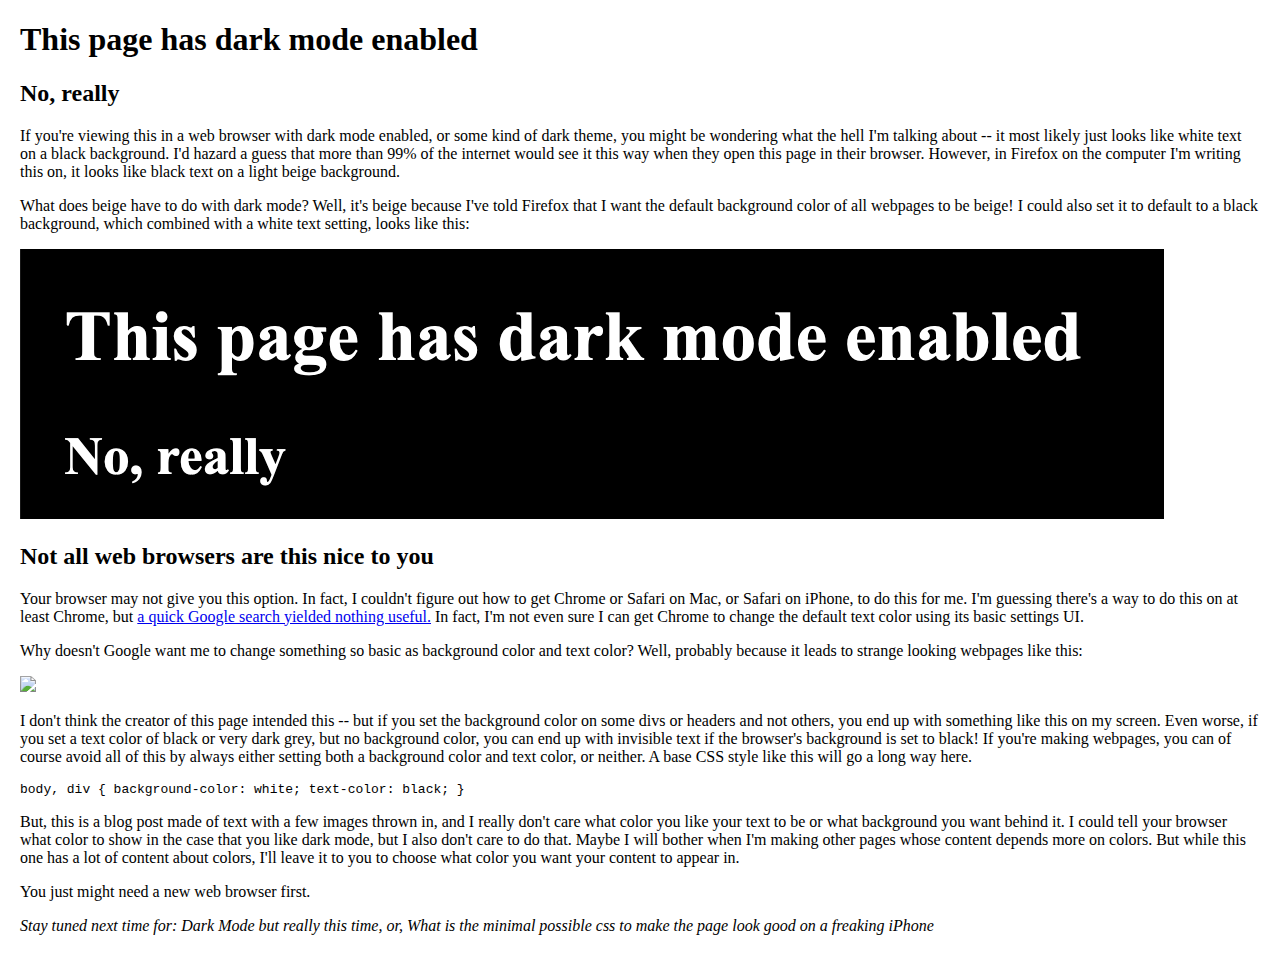
==== darkmode/index.html @ e74e688b "Move things around, start dark mode 2" ====
<!DOCTYPE html>
<head>
  <style>
    body {
      margin: 20px;
    }
    img {
      max-width: 100%;
    }
    footer {
      font-style: italic;
    }
  </style>
  <title>This page has dark mode enabled - Aaron Brown's Blog</title>
</head>
<body>
  <h1>This page has dark mode enabled</h1>
  <h2>No, really</h2>
  <p>
    If you're viewing this in a web browser with dark mode enabled, or some kind of dark theme, you might be wondering
    what the hell I'm talking about -- it most likely just looks like white text on a black background. I'd hazard a
    guess that more than 99% of the internet would see it this way when they open this page in their browser. However,
    in Firefox on the computer I'm writing this on, it looks like black text on a light beige background.
  </p>
  <p>
    What does beige have to do with dark mode? Well, it's beige because I've told Firefox that I want the default
    background color of all webpages to be beige! I could also set it to default to a black background, which combined
    with a white text setting, looks like this:
  </p>
  <img src="/darkmode/dark2.png" />
  <h2>Not all web browsers are this nice to you</h2>
  <p>
    Your browser may not give you this option. In fact, I couldn't figure out how to get Chrome or Safari on Mac, or
    Safari on iPhone, to do this for me. I'm guessing there's a way to do this on at least Chrome, but
    <a href="https://www.google.com/search?q=google+chrome+default+background"
      >a quick Google search yielded nothing useful.</a
    >
    In fact, I'm not even sure I can get Chrome to change the default text color using its basic settings UI.
  </p>
  <p>
    Why doesn't Google want me to change something so basic as background color and text color? Well, probably because
    it leads to strange looking webpages like this:
  </p>
  <img src="darkmode/dark3.png" />
  <p>
    I don't think the creator of this page intended this -- but if you set the background color on some divs or headers
    and not others, you end up with something like this on my screen. Even worse, if you set a text color of black or
    very dark grey, but no background color, you can end up with invisible text if the browser's background is set to
    black! If you're making webpages, you can of course avoid all of this by always either setting both a background
    color and text color, or neither. A base CSS style like this will go a long way here.
  </p>
  <pre>body, div { background-color: white; text-color: black; }</pre>
  <p>
    But, this is a blog post made of text with a few images thrown in, and I really don't care what color you like your
    text to be or what background you want behind it. I could tell your browser what color to show in the case that you
    like dark mode, but I also don't care to do that. Maybe I will bother when I'm making other pages whose content
    depends more on colors. But while this one has a lot of content about colors, I'll leave it to you to choose what
    color you want your content to appear in.
  </p>
  <p>You just might need a new web browser first.</p>
  <footer>
    Stay tuned next time for: Dark Mode but really this time, or, What is the minimal possible css to make the page look
    good on a freaking iPhone
  </footer>
</body>
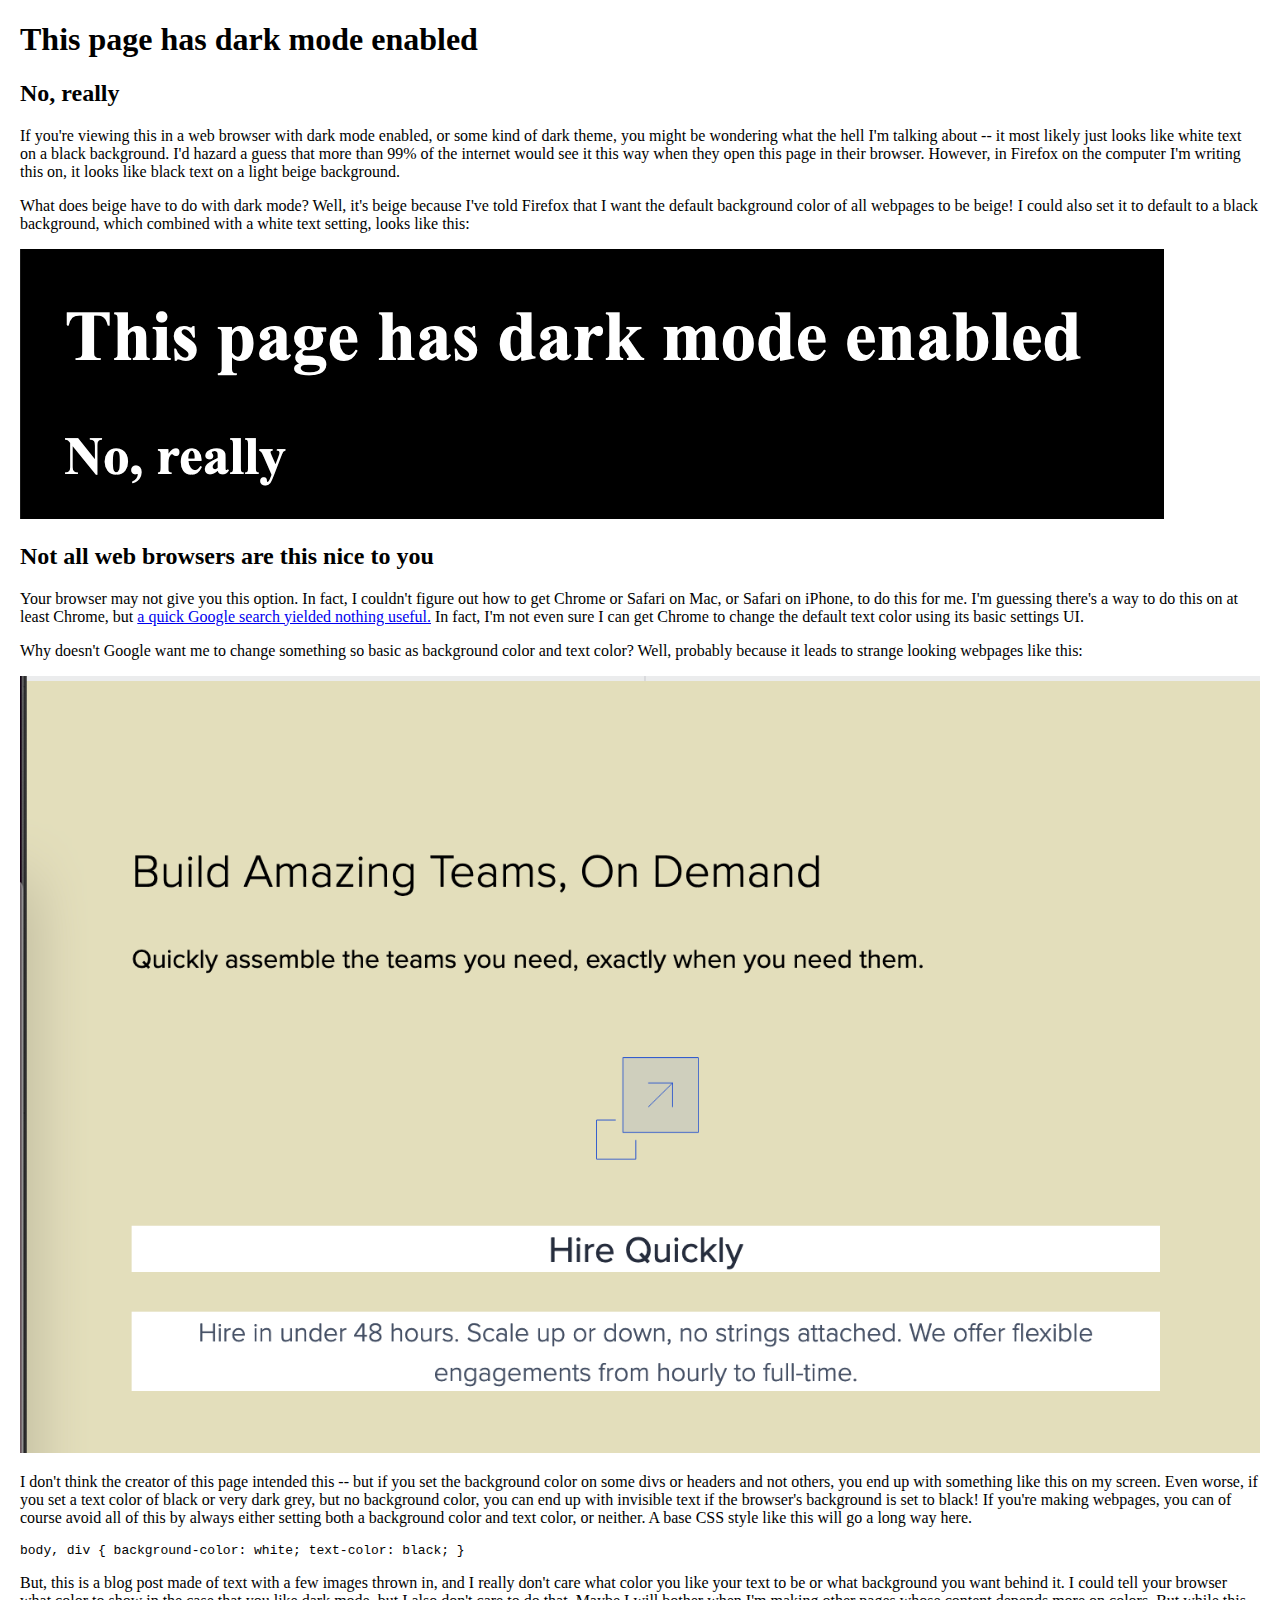
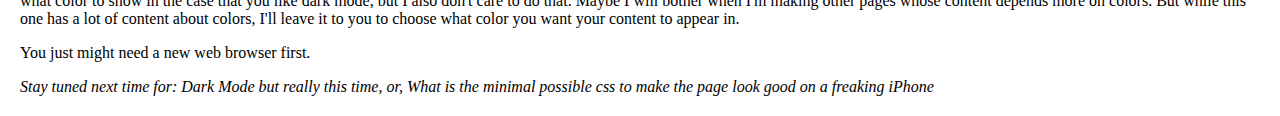
==== commit 2708ebd2: "Fixes pt 2" ====
--- a/darkmode/index.html
+++ b/darkmode/index.html
@@ -27,7 +27,7 @@
     background color of all webpages to be beige! I could also set it to default to a black background, which combined
     with a white text setting, looks like this:
   </p>
-  <img src="/darkmode/dark2.png" />
+  <img src="dark2.png" />
   <h2>Not all web browsers are this nice to you</h2>
   <p>
     Your browser may not give you this option. In fact, I couldn't figure out how to get Chrome or Safari on Mac, or
@@ -41,7 +41,7 @@
     Why doesn't Google want me to change something so basic as background color and text color? Well, probably because
     it leads to strange looking webpages like this:
   </p>
-  <img src="darkmode/dark3.png" />
+  <img src="dark3.png" />
   <p>
     I don't think the creator of this page intended this -- but if you set the background color on some divs or headers
     and not others, you end up with something like this on my screen. Even worse, if you set a text color of black or
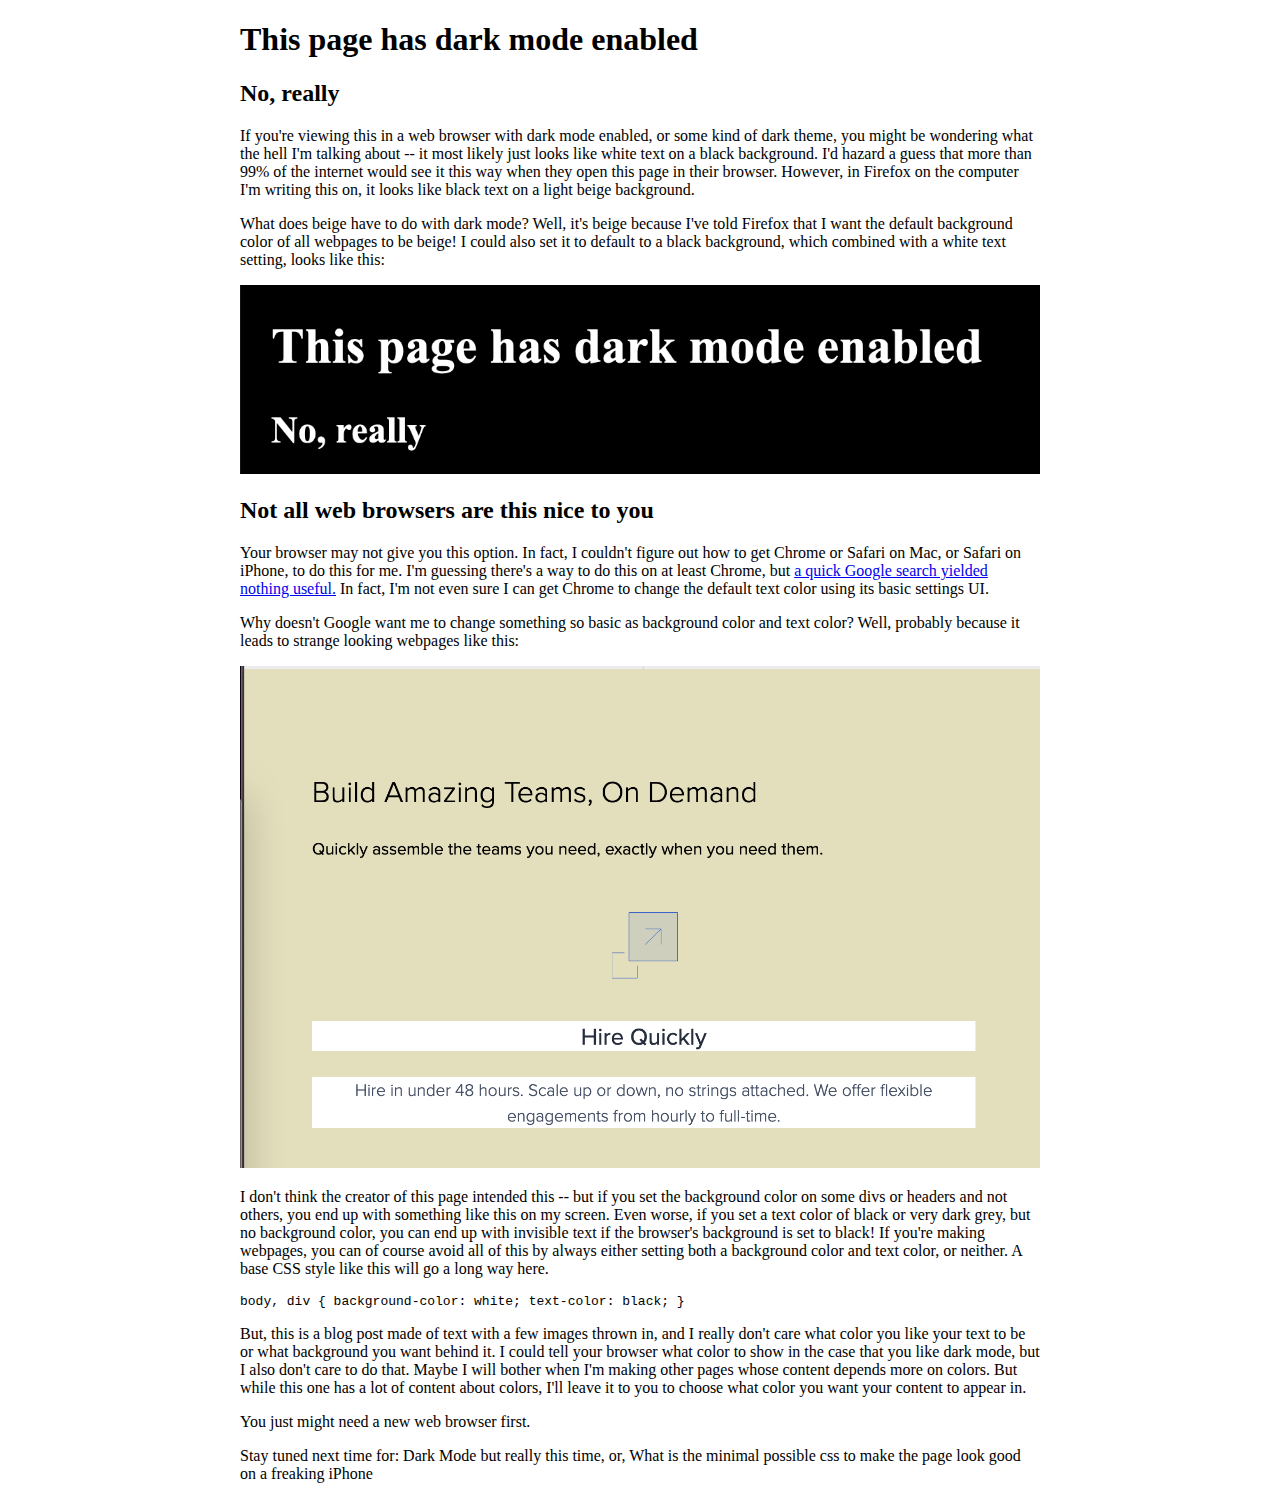
==== commit 4f3c83fc: "Index css. update dark mode" ====
--- a/darkmode/index.html
+++ b/darkmode/index.html
@@ -1,16 +1,6 @@
 <!DOCTYPE html>
 <head>
-  <style>
-    body {
-      margin: 20px;
-    }
-    img {
-      max-width: 100%;
-    }
-    footer {
-      font-style: italic;
-    }
-  </style>
+  <link href="/index.css" rel="stylesheet" />
   <title>This page has dark mode enabled - Aaron Brown's Blog</title>
 </head>
 <body>
--- a/index.css
+++ b/index.css
@@ -0,0 +1,23 @@
+body {
+  max-width: 800px;
+  padding: 0 20px;
+  margin: 20px auto;
+}
+img {
+  max-width: 100%;
+}
+
+@media (prefers-color-scheme: dark) {
+  body {
+    background-color: black;
+    color: #e0e0e0;
+  }
+}
+@media (prefers-color-scheme: light) {
+  body {
+    color: black;
+  }
+}
+:root {
+  color-scheme: light dark;
+}
